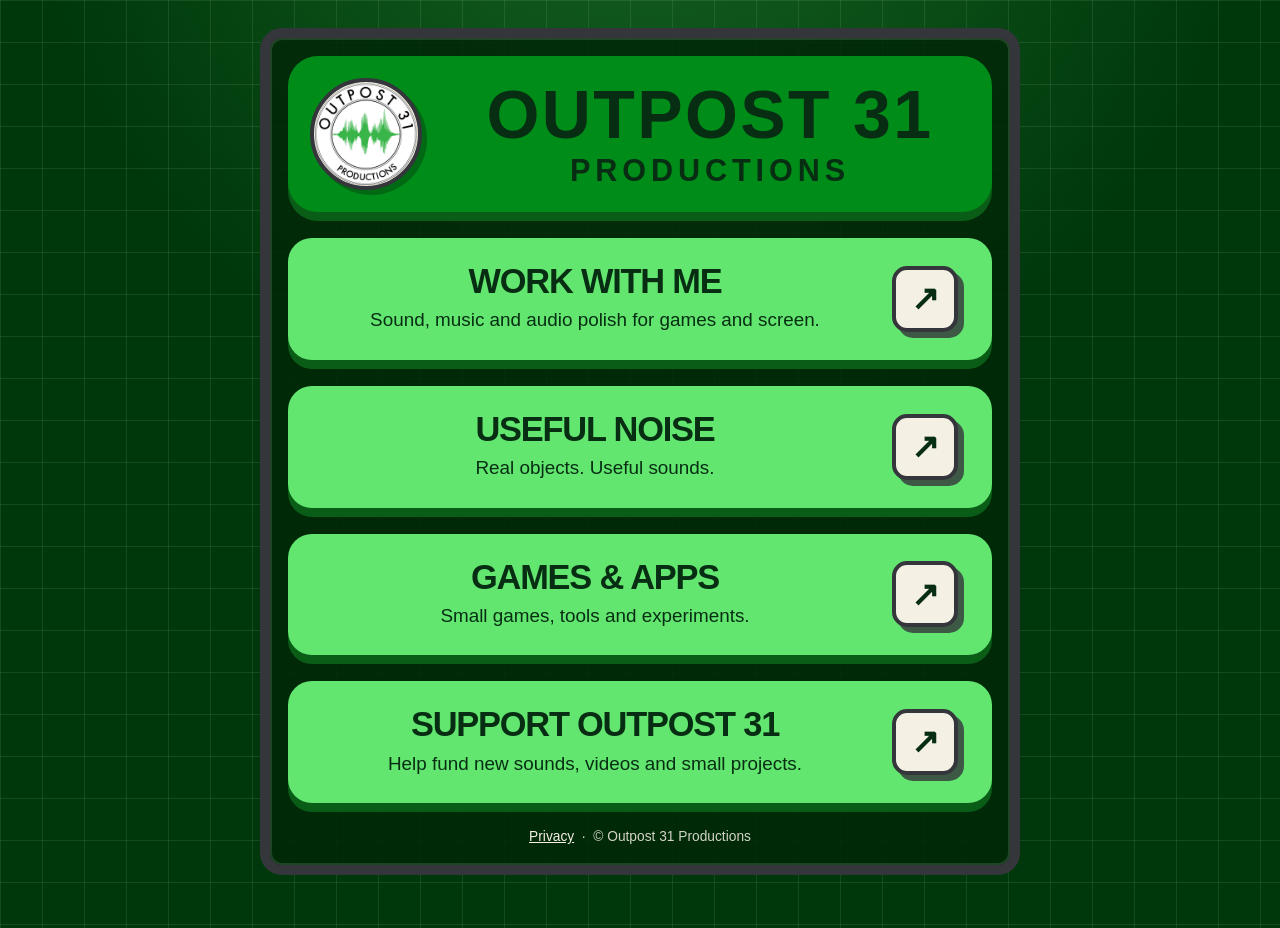
==== index.html @ c0cbff8f "Add files via upload" ====
<!doctype html><html lang="en"><head><meta charset="utf-8"><meta name="viewport" content="width=device-width,initial-scale=1"><meta name="description" content="Sound and music for games, screen and creative projects."><title>Outpost 31 Productions</title><link rel="stylesheet" href="style.css"></head><body><div class="site-shell">
<header class="site-header">
<a class="logo-link" href="index.html" aria-label="Outpost 31 Productions home"><img src="assets/logo.png" alt="Outpost 31 Productions logo"></a>
<a class="wordmark" href="index.html">OUTPOST 31<small>PRODUCTIONS</small></a>
</header><main class="home-grid">
<a class="home-card" href="work.html"><div><h2>WORK WITH ME</h2><p>Sound, music and audio polish for games and screen.</p></div><div class="card-arrow">↗</div></a>
<a class="home-card" href="YOUR_YOUTUBE_USEFUL_NOISE_PLAYLIST_URL"><div><h2>USEFUL NOISE</h2><p>Real objects. Useful sounds.</p></div><div class="card-arrow">↗</div></a>
<a class="home-card" href="projects.html"><div><h2>GAMES &amp; APPS</h2><p>Small games, tools and experiments.</p></div><div class="card-arrow">↗</div></a>
<a class="home-card" href="support.html"><div><h2>SUPPORT OUTPOST 31</h2><p>Help fund new sounds, videos and small projects.</p></div><div class="card-arrow">↗</div></a>
</main><footer class="site-footer"><a href="privacy.html">Privacy</a> &nbsp;·&nbsp; © Outpost 31 Productions</footer></div></body></html>
---- style.css ----
:root{--ink:#072e13;--deep:#00380b;--green:#008c18;--lime:#62e66f;--paper:#f4f0e4;--graphite:#34363c;--edge:#0a5d16;--grid:rgba(235,255,225,.09);--max:760px;--radius:24px;--lift:9px}
*{box-sizing:border-box}body{margin:0;min-height:100vh;color:var(--ink);font-family:Futura,"Futura PT","Century Gothic",Arial,sans-serif;line-height:1.45;background-color:var(--deep);background-image:linear-gradient(var(--grid) 1px,transparent 1px),linear-gradient(90deg,var(--grid) 1px,transparent 1px),radial-gradient(circle at 50% -20%,rgba(64,186,83,.34),transparent 48%);background-size:42px 42px,42px 42px,auto}a{color:inherit}.site-shell{width:min(var(--max),calc(100% - 28px));margin:28px auto;padding:18px;background:rgba(0,39,8,.86);border:10px solid var(--graphite);border-radius:22px;box-shadow:0 0 0 2px rgba(255,255,255,.12) inset}.site-header{display:grid;grid-template-columns:118px 1fr;align-items:center;gap:22px;padding:22px;margin-bottom:26px;background:var(--green);border-radius:30px;box-shadow:0 var(--lift) 0 var(--edge)}.logo-link{display:block;width:112px;height:112px;border-radius:50%;overflow:hidden;background:var(--paper);border:4px solid var(--graphite);box-shadow:5px 5px 0 rgba(0,42,9,.35)}.logo-link img{display:block;width:100%;height:100%;object-fit:contain}.wordmark{text-decoration:none;text-align:center;font-weight:900;letter-spacing:.035em;line-height:.9;font-size:clamp(2rem,7vw,4.25rem);color:var(--ink)}.wordmark small{display:block;margin-top:12px;font-size:.45em;letter-spacing:.16em}.page-nav{display:flex;flex-wrap:wrap;justify-content:center;gap:9px;margin:-4px 0 24px}.page-nav a{padding:8px 12px;border-radius:999px;background:rgba(244,240,228,.94);border:2px solid var(--graphite);box-shadow:3px 3px 0 rgba(0,0,0,.3);text-decoration:none;font-size:.82rem;font-weight:800}.home-grid{display:grid;gap:26px}.home-card{display:grid;grid-template-columns:1fr 72px;align-items:center;gap:18px;padding:26px 28px;border-radius:var(--radius);background:var(--lime);box-shadow:0 var(--lift) 0 var(--edge);text-decoration:none;transition:transform .12s ease,box-shadow .12s ease}.home-card:hover,.home-card:focus-visible{transform:translateY(3px);box-shadow:0 6px 0 var(--edge)}.home-card h2{margin:0 0 8px;font-size:clamp(1.45rem,4vw,2.15rem);line-height:1;text-align:center;letter-spacing:-.035em}.home-card p{margin:0;text-align:center;font-size:clamp(1rem,2.7vw,1.18rem)}.card-arrow{width:66px;height:66px;display:grid;place-items:center;border-radius:15px;background:var(--paper);border:4px solid var(--graphite);box-shadow:6px 6px 0 rgba(52,54,60,.8);font-size:2.1rem;font-weight:900;line-height:1}.content-panel{padding:clamp(22px,5vw,44px);border-radius:var(--radius);background:#e7f6df;box-shadow:0 var(--lift) 0 var(--edge)}.content-panel h1{margin:0 0 14px;font-size:clamp(2rem,6vw,3.5rem);line-height:.95;letter-spacing:-.045em}.content-panel h2{margin:34px 0 10px;font-size:1.35rem}.content-panel p,.content-panel li{font-size:1.05rem}.content-panel ul{padding-left:1.15rem}.action-button{display:inline-block;margin:8px 7px 0 0;padding:13px 16px;background:var(--green);color:var(--paper);border:3px solid var(--graphite);border-radius:12px;box-shadow:4px 4px 0 rgba(52,54,60,.8);text-decoration:none;font-weight:900}.project-list{display:grid;gap:16px;margin-top:20px}.project-item{padding:18px;border:2px solid var(--ink);border-radius:14px;background:#fffdf5}.project-item h2{margin:0 0 6px;font-size:1.28rem}.site-footer{padding-top:24px;text-align:center;color:rgba(244,240,228,.86);font-size:.86rem}.site-footer a{color:var(--paper)}@media(max-width:580px){.site-shell{width:min(100% - 18px,var(--max));margin:12px auto;padding:12px;border-width:7px}.site-header{grid-template-columns:1fr;gap:13px;padding:20px 14px}.logo-link{width:82px;height:82px;margin:0 auto}.home-card{grid-template-columns:1fr;padding:22px 16px}.card-arrow{width:56px;height:56px;margin:0 auto;font-size:1.7rem}}
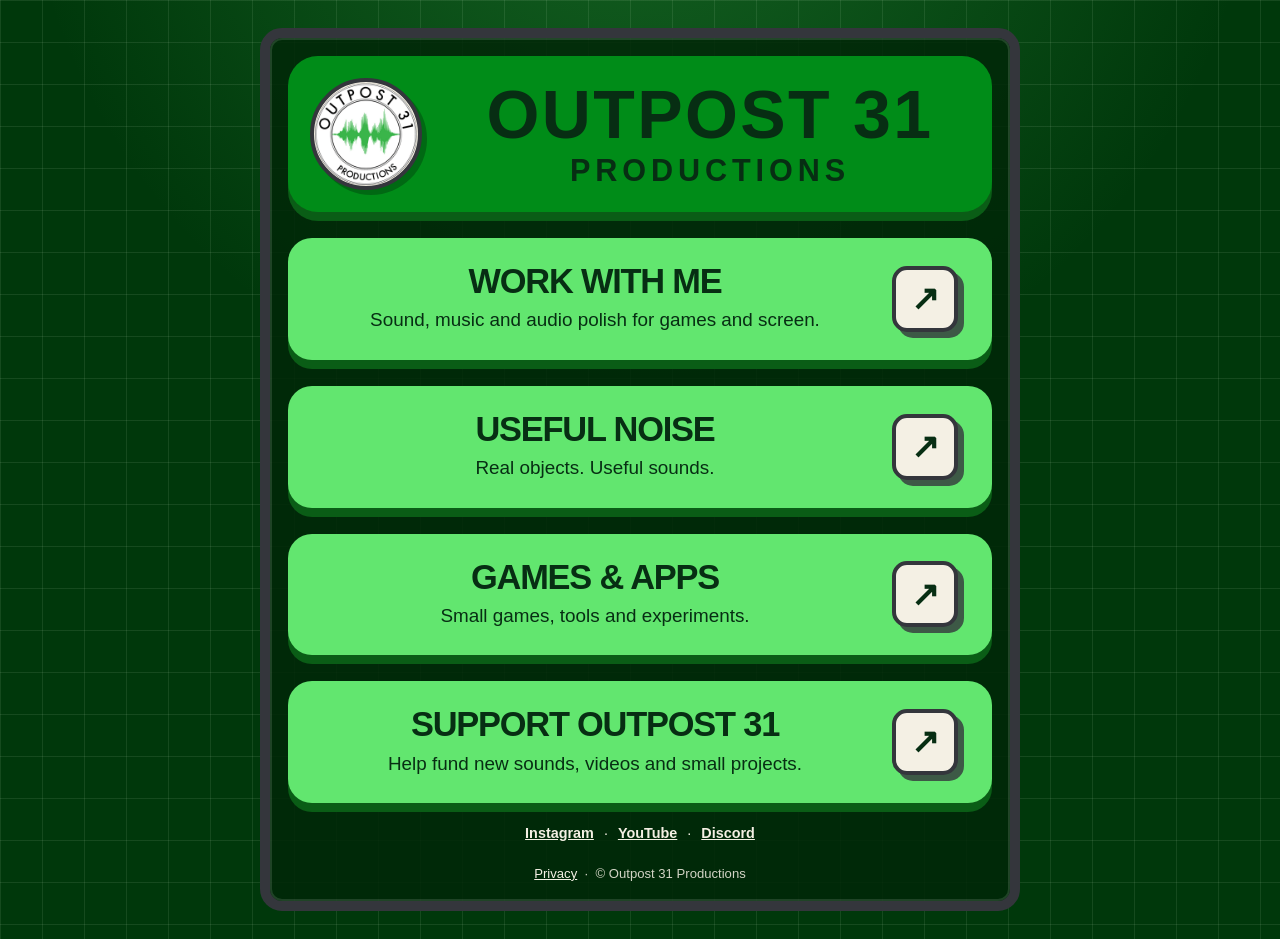
==== commit 90216b50: "Add files via upload" ====
--- a/index.html
+++ b/index.html
@@ -1,10 +1,52 @@
-<!doctype html><html lang="en"><head><meta charset="utf-8"><meta name="viewport" content="width=device-width,initial-scale=1"><meta name="description" content="Sound and music for games, screen and creative projects."><title>Outpost 31 Productions</title><link rel="stylesheet" href="style.css"></head><body><div class="site-shell">
-<header class="site-header">
-<a class="logo-link" href="index.html" aria-label="Outpost 31 Productions home"><img src="assets/logo.png" alt="Outpost 31 Productions logo"></a>
-<a class="wordmark" href="index.html">OUTPOST 31<small>PRODUCTIONS</small></a>
-</header><main class="home-grid">
-<a class="home-card" href="work.html"><div><h2>WORK WITH ME</h2><p>Sound, music and audio polish for games and screen.</p></div><div class="card-arrow">↗</div></a>
-<a class="home-card" href="YOUR_YOUTUBE_USEFUL_NOISE_PLAYLIST_URL"><div><h2>USEFUL NOISE</h2><p>Real objects. Useful sounds.</p></div><div class="card-arrow">↗</div></a>
-<a class="home-card" href="projects.html"><div><h2>GAMES &amp; APPS</h2><p>Small games, tools and experiments.</p></div><div class="card-arrow">↗</div></a>
-<a class="home-card" href="support.html"><div><h2>SUPPORT OUTPOST 31</h2><p>Help fund new sounds, videos and small projects.</p></div><div class="card-arrow">↗</div></a>
-</main><footer class="site-footer"><a href="privacy.html">Privacy</a> &nbsp;·&nbsp; © Outpost 31 Productions</footer></div></body></html>+<!doctype html>
+<html lang="en">
+<head>
+  <meta charset="utf-8">
+  <meta name="viewport" content="width=device-width,initial-scale=1">
+  <meta name="description" content="Sound and music for games, screen and creative projects.">
+  <title>Outpost 31 Productions</title>
+  <link rel="stylesheet" href="style.css">
+</head>
+<body class="home-page">
+  <div class="site-shell">
+    <header class="site-header">
+      <a class="logo-link" href="index.html" aria-label="Outpost 31 Productions home">
+        <img src="assets/logo.png" alt="Outpost 31 Productions logo">
+      </a>
+      <a class="wordmark" href="index.html">OUTPOST 31<small>PRODUCTIONS</small></a>
+    </header>
+
+    <main class="home-grid">
+      <a class="home-card" href="work.html">
+        <div><h2>WORK WITH ME</h2><p>Sound, music and audio polish for games and screen.</p></div>
+        <div class="card-arrow" aria-hidden="true">↗</div>
+      </a>
+
+      <a class="home-card" href="https://www.youtube.com/playlist?list=PLKXy114sPJTQ" target="_blank" rel="noopener">
+        <div><h2>USEFUL NOISE</h2><p>Real objects. Useful sounds.</p></div>
+        <div class="card-arrow" aria-hidden="true">↗</div>
+      </a>
+
+      <a class="home-card" href="projects.html">
+        <div><h2>GAMES &amp; APPS</h2><p>Small games, tools and experiments.</p></div>
+        <div class="card-arrow" aria-hidden="true">↗</div>
+      </a>
+
+      <a class="home-card" href="support.html">
+        <div><h2>SUPPORT OUTPOST 31</h2><p>Help fund new sounds, videos and small projects.</p></div>
+        <div class="card-arrow" aria-hidden="true">↗</div>
+      </a>
+    </main>
+
+    <nav class="home-links" aria-label="Elsewhere">
+      <a href="https://www.instagram.com/outpost31productions/" target="_blank" rel="noopener">Instagram</a>
+      <span>·</span>
+      <a href="https://www.youtube.com/playlist?list=PLKXy114sPJTQ" target="_blank" rel="noopener">YouTube</a>
+      <span>·</span>
+      <a href="https://discord.gg/dMquwaJGS8" target="_blank" rel="noopener">Discord</a>
+    </nav>
+
+    <footer class="site-footer"><a href="privacy.html">Privacy</a> &nbsp;·&nbsp; © Outpost 31 Productions</footer>
+  </div>
+</body>
+</html>
--- a/style.css
+++ b/style.css
@@ -1,3 +1,57 @@
-
-:root{--ink:#072e13;--deep:#00380b;--green:#008c18;--lime:#62e66f;--paper:#f4f0e4;--graphite:#34363c;--edge:#0a5d16;--grid:rgba(235,255,225,.09);--max:760px;--radius:24px;--lift:9px}
-*{box-sizing:border-box}body{margin:0;min-height:100vh;color:var(--ink);font-family:Futura,"Futura PT","Century Gothic",Arial,sans-serif;line-height:1.45;background-color:var(--deep);background-image:linear-gradient(var(--grid) 1px,transparent 1px),linear-gradient(90deg,var(--grid) 1px,transparent 1px),radial-gradient(circle at 50% -20%,rgba(64,186,83,.34),transparent 48%);background-size:42px 42px,42px 42px,auto}a{color:inherit}.site-shell{width:min(var(--max),calc(100% - 28px));margin:28px auto;padding:18px;background:rgba(0,39,8,.86);border:10px solid var(--graphite);border-radius:22px;box-shadow:0 0 0 2px rgba(255,255,255,.12) inset}.site-header{display:grid;grid-template-columns:118px 1fr;align-items:center;gap:22px;padding:22px;margin-bottom:26px;background:var(--green);border-radius:30px;box-shadow:0 var(--lift) 0 var(--edge)}.logo-link{display:block;width:112px;height:112px;border-radius:50%;overflow:hidden;background:var(--paper);border:4px solid var(--graphite);box-shadow:5px 5px 0 rgba(0,42,9,.35)}.logo-link img{display:block;width:100%;height:100%;object-fit:contain}.wordmark{text-decoration:none;text-align:center;font-weight:900;letter-spacing:.035em;line-height:.9;font-size:clamp(2rem,7vw,4.25rem);color:var(--ink)}.wordmark small{display:block;margin-top:12px;font-size:.45em;letter-spacing:.16em}.page-nav{display:flex;flex-wrap:wrap;justify-content:center;gap:9px;margin:-4px 0 24px}.page-nav a{padding:8px 12px;border-radius:999px;background:rgba(244,240,228,.94);border:2px solid var(--graphite);box-shadow:3px 3px 0 rgba(0,0,0,.3);text-decoration:none;font-size:.82rem;font-weight:800}.home-grid{display:grid;gap:26px}.home-card{display:grid;grid-template-columns:1fr 72px;align-items:center;gap:18px;padding:26px 28px;border-radius:var(--radius);background:var(--lime);box-shadow:0 var(--lift) 0 var(--edge);text-decoration:none;transition:transform .12s ease,box-shadow .12s ease}.home-card:hover,.home-card:focus-visible{transform:translateY(3px);box-shadow:0 6px 0 var(--edge)}.home-card h2{margin:0 0 8px;font-size:clamp(1.45rem,4vw,2.15rem);line-height:1;text-align:center;letter-spacing:-.035em}.home-card p{margin:0;text-align:center;font-size:clamp(1rem,2.7vw,1.18rem)}.card-arrow{width:66px;height:66px;display:grid;place-items:center;border-radius:15px;background:var(--paper);border:4px solid var(--graphite);box-shadow:6px 6px 0 rgba(52,54,60,.8);font-size:2.1rem;font-weight:900;line-height:1}.content-panel{padding:clamp(22px,5vw,44px);border-radius:var(--radius);background:#e7f6df;box-shadow:0 var(--lift) 0 var(--edge)}.content-panel h1{margin:0 0 14px;font-size:clamp(2rem,6vw,3.5rem);line-height:.95;letter-spacing:-.045em}.content-panel h2{margin:34px 0 10px;font-size:1.35rem}.content-panel p,.content-panel li{font-size:1.05rem}.content-panel ul{padding-left:1.15rem}.action-button{display:inline-block;margin:8px 7px 0 0;padding:13px 16px;background:var(--green);color:var(--paper);border:3px solid var(--graphite);border-radius:12px;box-shadow:4px 4px 0 rgba(52,54,60,.8);text-decoration:none;font-weight:900}.project-list{display:grid;gap:16px;margin-top:20px}.project-item{padding:18px;border:2px solid var(--ink);border-radius:14px;background:#fffdf5}.project-item h2{margin:0 0 6px;font-size:1.28rem}.site-footer{padding-top:24px;text-align:center;color:rgba(244,240,228,.86);font-size:.86rem}.site-footer a{color:var(--paper)}@media(max-width:580px){.site-shell{width:min(100% - 18px,var(--max));margin:12px auto;padding:12px;border-width:7px}.site-header{grid-template-columns:1fr;gap:13px;padding:20px 14px}.logo-link{width:82px;height:82px;margin:0 auto}.home-card{grid-template-columns:1fr;padding:22px 16px}.card-arrow{width:56px;height:56px;margin:0 auto;font-size:1.7rem}}
+:root{--ink:#072e13;--deep:#00380b;--green:#008c18;--lime:#62e66f;--paper:#f4f0e4;--panel:#e7f6df;--graphite:#34363c;--edge:#0a5d16;--grid:rgba(235,255,225,.09);--max:760px;--radius:24px;--lift:9px}
+*{box-sizing:border-box}
+html{background:var(--deep)}
+body{margin:0;min-height:100vh;color:var(--ink);font-family:Futura,"Futura PT","Century Gothic",Arial,sans-serif;line-height:1.45;background-color:var(--deep);background-image:linear-gradient(var(--grid) 1px,transparent 1px),linear-gradient(90deg,var(--grid) 1px,transparent 1px),radial-gradient(circle at 50% -20%,rgba(64,186,83,.34),transparent 48%);background-size:42px 42px,42px 42px,auto}
+a{color:inherit}
+.home-page{display:flex;align-items:center;justify-content:center;padding:28px 0}
+.site-shell{width:min(var(--max),calc(100% - 28px));margin:28px auto;padding:18px;background:rgba(0,39,8,.86);border:10px solid var(--graphite);border-radius:22px;box-shadow:0 0 0 2px rgba(255,255,255,.12) inset}
+.home-page .site-shell{margin:0}
+.site-header{display:grid;grid-template-columns:118px 1fr;align-items:center;gap:22px;padding:22px;margin-bottom:26px;background:var(--green);border-radius:30px;box-shadow:0 var(--lift) 0 var(--edge)}
+.logo-link{display:block;width:112px;height:112px;border-radius:50%;overflow:hidden;background:var(--paper);border:4px solid var(--graphite);box-shadow:5px 5px 0 rgba(0,42,9,.35)}
+.logo-link img{display:block;width:100%;height:100%;object-fit:contain}
+.wordmark{text-decoration:none;text-align:center;font-weight:900;letter-spacing:.035em;line-height:.9;font-size:clamp(2rem,7vw,4.25rem);color:var(--ink)}
+.wordmark small{display:block;margin-top:12px;font-size:.45em;letter-spacing:.16em}
+.page-nav{display:flex;flex-wrap:wrap;justify-content:center;gap:9px;margin:-4px 0 20px}
+.page-nav a{padding:7px 11px;border-radius:999px;background:rgba(244,240,228,.94);border:2px solid var(--graphite);box-shadow:3px 3px 0 rgba(0,0,0,.3);text-decoration:none;font-size:.8rem;font-weight:800}
+.home-grid{display:grid;gap:26px}
+.home-card{display:grid;grid-template-columns:1fr 72px;align-items:center;gap:18px;padding:26px 28px;border-radius:var(--radius);background:var(--lime);box-shadow:0 var(--lift) 0 var(--edge);text-decoration:none;transition:transform .12s ease,box-shadow .12s ease}
+.home-card:hover,.home-card:focus-visible{transform:translateY(3px);box-shadow:0 6px 0 var(--edge)}
+.home-card h2{margin:0 0 8px;font-size:clamp(1.45rem,4vw,2.15rem);line-height:1;text-align:center;letter-spacing:-.035em}
+.home-card p{margin:0;text-align:center;font-size:clamp(1rem,2.7vw,1.18rem)}
+.card-arrow{width:66px;height:66px;display:grid;place-items:center;border-radius:15px;background:var(--paper);border:4px solid var(--graphite);box-shadow:6px 6px 0 rgba(52,54,60,.8);font-size:2.1rem;font-weight:900;line-height:1}
+.home-links{display:flex;justify-content:center;gap:10px;margin:20px 0 0;color:var(--paper);font-size:.9rem}
+.home-links a{color:var(--paper);font-weight:700}
+.content-panel{padding:clamp(18px,3.5vw,30px);border-radius:var(--radius);background:var(--panel);box-shadow:0 var(--lift) 0 var(--edge)}
+.content-panel h1{margin:0 0 12px;font-size:clamp(1.7rem,4.5vw,2.7rem);line-height:.95;letter-spacing:-.045em}
+.content-panel h2{margin:24px 0 8px;font-size:1.2rem}
+.content-panel p,.content-panel li{font-size:.98rem}
+.content-panel ul{padding-left:1.15rem}
+.action-button{display:inline-block;margin:7px 6px 0 0;padding:11px 14px;background:var(--green);color:var(--paper);border:3px solid var(--graphite);border-radius:12px;box-shadow:4px 4px 0 rgba(52,54,60,.8);text-decoration:none;font-weight:900}
+.project-list{display:grid;gap:13px;margin-top:16px}
+.project-item{padding:16px;border:2px solid var(--ink);border-radius:14px;background:#d7efcb}
+.project-item h2{margin:0 0 6px;font-size:1.15rem}
+.site-footer{padding-top:20px;text-align:center;color:rgba(244,240,228,.86);font-size:.82rem}
+.site-footer a{color:var(--paper)}
+@media(max-width:580px){
+.home-page{display:block;padding:0}
+.site-shell{width:min(100% - 18px,var(--max));margin:12px auto;padding:12px;border-width:7px}
+.home-page .site-shell{margin:12px auto}
+.site-header{grid-template-columns:66px 1fr;gap:12px;padding:15px 14px;margin-bottom:18px}
+.logo-link{width:62px;height:62px;margin:0}
+.wordmark{font-size:clamp(1.65rem,8vw,2.35rem)}
+.wordmark small{margin-top:7px}
+.home-grid{gap:16px}
+.home-card{grid-template-columns:1fr 54px;gap:10px;min-height:94px;padding:15px 16px;border-radius:20px}
+.home-card h2{margin:0 0 5px;font-size:clamp(1.12rem,5.4vw,1.5rem)}
+.home-card p{font-size:clamp(.82rem,3.9vw,.98rem);line-height:1.25}
+.card-arrow{width:48px;height:48px;margin:0;border-width:3px;border-radius:12px;box-shadow:4px 4px 0 rgba(52,54,60,.8);font-size:1.45rem}
+.home-links{margin-top:16px;font-size:.82rem}
+.site-footer{padding-top:14px;font-size:.76rem}
+.page-nav{gap:7px;margin:-2px 0 16px}
+.page-nav a{padding:6px 9px;font-size:.74rem}
+.content-panel{padding:18px;border-radius:20px}
+.content-panel h1{font-size:2rem}
+.content-panel p,.content-panel li{font-size:.95rem}
+.content-panel h2{margin-top:21px;font-size:1.12rem}
+.action-button{padding:10px 12px;font-size:.92rem}
+}
